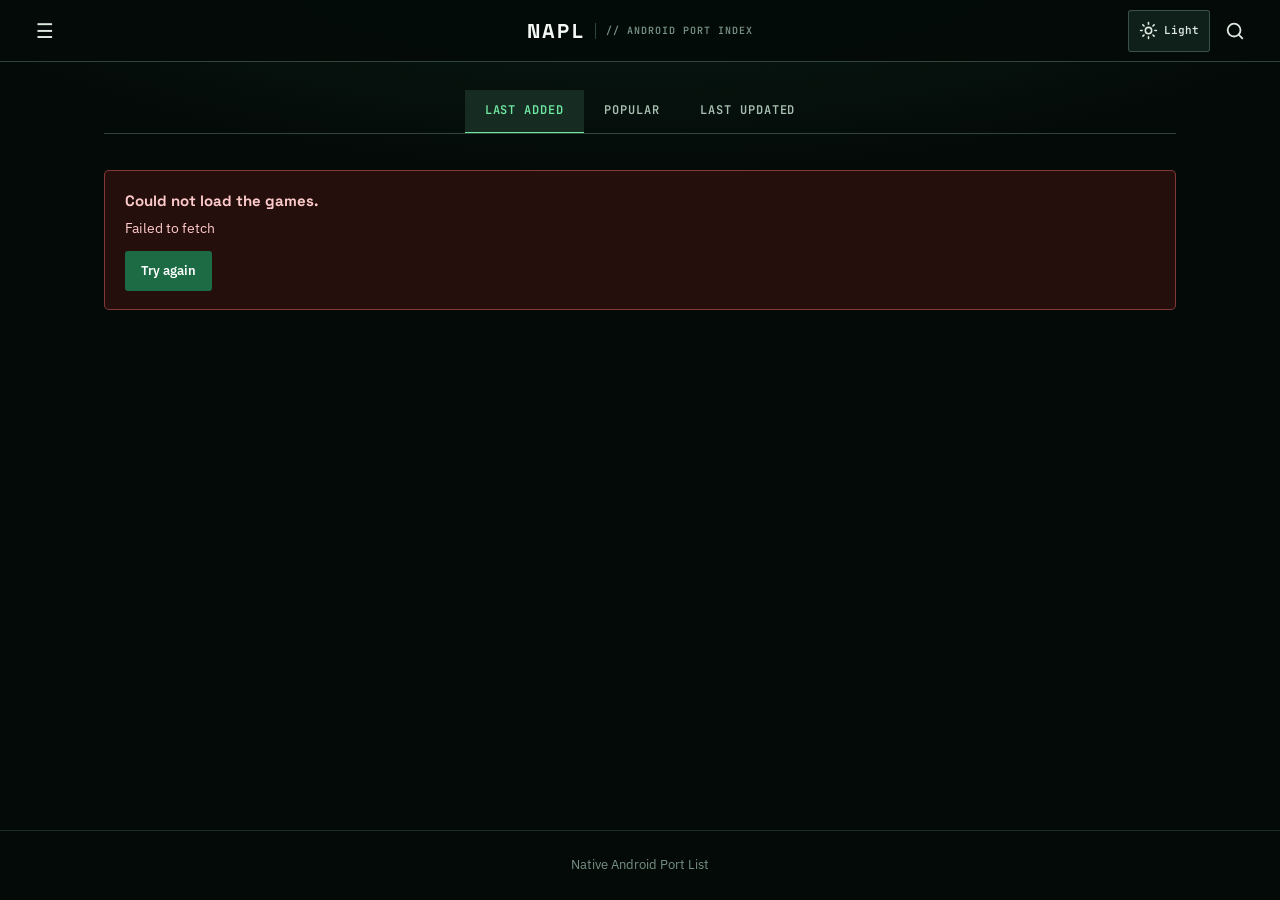
==== public/index.html @ 1b72cfce "feat: initialize React project with Vite and Tailwind Set up the project structure with React, TypeS" ====
<!DOCTYPE html>
<html lang="en">
<head>
    <!-- Google AdSense -->
    <script async
        src="https://pagead2.googlesyndication.com/pagead/js/adsbygoogle.js?client=ca-pub-6826586907052847"
        crossorigin="anonymous">
    </script>

    <meta charset="UTF-8">
    <meta name="viewport" content="width=device-width, initial-scale=1.0">
    <meta name="theme-color" content="#060e0b">

    <meta
        name="description"
        content="NAPL — Native Android Port List. Discover, explore and track native Android game ports."
    >

    <!-- SEO -->
    <title>NAPL — Native Android Port List</title>
    <link rel="canonical" href="https://fe2rr.github.io/">

    <!-- Open Graph -->
    <meta property="og:type" content="website">
    <meta property="og:site_name" content="NAPL">
    <meta property="og:title" content="NAPL — Native Android Port List">
    <meta
        property="og:description"
        content="Discover, explore and track native Android game ports."
    >
    <meta property="og:url" content="https://fe2rr.github.io/">

    <!-- Structured Data -->
    <script type="application/ld+json">
    {
        "@context": "https://schema.org",
        "@type": "WebSite",
        "name": "NAPL",
        "alternateName": "NAPL — Native Android Port List",
        "url": "https://fe2rr.github.io/"
    }
    </script>

    <link rel="preconnect" href="https://fonts.googleapis.com">
    <link rel="preconnect" href="https://fonts.gstatic.com" crossorigin>
    <link
        href="https://fonts.googleapis.com/css2?family=IBM+Plex+Sans:wght@400;500;600;700&family=JetBrains+Mono:wght@500;600;700&family=Space+Grotesk:wght@600;700&display=swap"
        rel="stylesheet"
    >

    <script>
        try {
            var t = localStorage.getItem("napl_theme_v1");
            if (t === "light" || t === "dark") {
                document.documentElement.setAttribute("data-theme", t);
            }
        } catch (e) {}
    </script>
    <link rel="stylesheet" href="assets/css/main.css?v=5">
    <link rel="stylesheet" href="assets/css/components.css?v=5">
    <link rel="stylesheet" href="assets/css/loading.css?v=5">
    <link rel="stylesheet" href="assets/css/home.css?v=5">
</head>

<body class="home-page">

<header>
    <button
        id="menu-button"
        type="button"
        aria-label="Open menu"
        aria-controls="side-menu"
        aria-expanded="false"
    >
        ☰
    </button>

    <h1 id="home-button" role="button" tabindex="0">NAPL</h1>

    <div class="header-actions">
        <button
            id="theme-toggle"
            type="button"
            aria-label="Switch to light mode"
            aria-pressed="false"
        ></button>

        <button
            id="search-button"
            type="button"
            aria-label="Open search"
            aria-controls="search-container"
            aria-expanded="false"
        >
            <svg
                class="search-icon"
                xmlns="http://www.w3.org/2000/svg"
                width="22"
                height="22"
                viewBox="0 0 24 24"
                fill="none"
                stroke="currentColor"
                stroke-width="2"
                stroke-linecap="round"
                stroke-linejoin="round"
                aria-hidden="true"
            >
                <circle cx="11" cy="11" r="7"></circle>
                <path d="m20 20-4-4"></path>
            </svg>
        </button>
    </div>
</header>

<div id="menu-overlay" aria-hidden="true"></div>

<nav id="side-menu" aria-label="Main navigation" aria-hidden="true">
    <button id="menu-close" type="button" aria-label="Close menu">×</button>

    <h2>Games</h2>

    <button id="all-games-button" type="button" class="platform-button">
        All Games
    </button>

    <h2>Categories</h2>

    <div id="platform-list" aria-live="polite"></div>
</nav>

<main>
    <div id="search-container" class="search-container" hidden>
        <input
            type="text"
            id="search"
            placeholder="Search games..."
            autocomplete="off"
            aria-label="Search games"
        >
        <div id="search-results" class="search-results" role="list" hidden></div>
    </div>

    <div id="category-controls" class="category-controls" hidden>
        <input
            type="text"
            id="category-search"
            placeholder="Search in this category..."
            autocomplete="off"
            aria-label="Search in this category"
        >

        <div class="category-sort">
            <button type="button" class="category-sort-option active" data-sort="updated">
                Last Updated
            </button>
            <button type="button" class="category-sort-option" data-sort="name">
                A–Z
            </button>
            <button type="button" class="category-sort-option" data-sort="popular">
                Popular
            </button>
            <button
                type="button"
                id="category-sort-direction"
                class="category-sort-direction"
                aria-label="Change sort direction"
            >
                ↓
            </button>
        </div>
    </div>

    <nav id="home-tabs" class="home-tabs" role="tablist" aria-label="Home sections">
        <button
            id="tab-last-added"
            class="home-tab active"
            type="button"
            role="tab"
            aria-selected="true"
            aria-controls="last-added-section"
            data-section="last-added"
        >
            Last Added
        </button>
        <button
            id="tab-popular"
            class="home-tab"
            type="button"
            role="tab"
            aria-selected="false"
            aria-controls="popular-section"
            data-section="popular"
            tabindex="-1"
        >
            Popular
        </button>
        <button
            id="tab-last-updated"
            class="home-tab"
            type="button"
            role="tab"
            aria-selected="false"
            aria-controls="last-updated-section"
            data-section="last-updated"
            tabindex="-1"
        >
            Last Updated
        </button>
    </nav>

    <section
        id="last-added-section"
        class="home-section"
        role="tabpanel"
        aria-labelledby="tab-last-added"
    >
        <div id="last-added-list" class="home-game-list"></div>
        <button id="last-added-more" class="home-view-more" type="button" hidden>
            View more →
        </button>
    </section>

    <section
        id="popular-section"
        class="home-section"
        role="tabpanel"
        aria-labelledby="tab-popular"
        hidden
    >
        <div class="home-section-header">
            <div class="popular-tabs" aria-label="Popularity period">
                <button class="popular-tab active" data-period="week" type="button" aria-pressed="true">
                    Week
                </button>
                <button class="popular-tab" data-period="month" type="button" aria-pressed="false">
                    Month
                </button>
                <button class="popular-tab" data-period="alltime" type="button" aria-pressed="false">
                    All Time
                </button>
            </div>
        </div>
        <div id="popular-list" class="home-game-list"></div>
        <button id="popular-more" class="home-view-more" type="button">
            View more →
        </button>
    </section>

    <section
        id="last-updated-section"
        class="home-section"
        role="tabpanel"
        aria-labelledby="tab-last-updated"
        hidden
    >
        <div id="last-updated-list" class="home-game-list"></div>
        <button id="last-updated-more" class="home-view-more" type="button" hidden>
            View more →
        </button>
    </section>

    <div id="status" role="status" aria-live="polite"></div>
    <div id="game-list" hidden></div>
</main>

<footer>
    <p>Native Android Port List</p>
</footer>

<script type="module" src="js/pages/home.js"></script>
<script defer src="https://static.cloudflareinsights.com/beacon.min.js" data-cf-beacon='{"token":"7aa60a7d4725497699189f26ae707758"}'></script>

</body>
</html>
---- public/assets/css/main.css ----
/* =========================================================
   NAPL — MAIN DESIGN TOKENS, LAYOUT, HEADER & SIDE MENU
   ========================================================= */

:root {
  color-scheme: dark;

  /* 60% Canvas */
  --bg-canvas: #040a08;
  --bg-radial: rgba(38, 128, 84, 0.22);

  /* 30% Structural Surfaces */
  --surface-1: #0f1f19;
  --surface-2: #162c23;
  --surface-3: #1e3a2e;
  --surface-header: rgba(4, 10, 8, 0.9);

  /* Hairlines */
  --border-subtle: rgba(164, 214, 184, 0.16);
  --border-medium: rgba(164, 214, 184, 0.28);
  --border-strong: rgba(110, 231, 160, 0.55);

  /* Typography */
  --text-strong: #f6faf7;
  --text-main: #dce8e0;
  --text-secondary: #a8c0b2;
  --text-muted: #769183;

  /* 10% Accent */
  --accent: #6ee7a0;
  --accent-hover: #8cf0b4;
  --accent-surface: rgba(110, 231, 160, 0.16);
  --cta-bg: #1d6b45;
  --cta-hover: #258355;

  /* Semantic */
  --gold: #f0b949;
  --error-bg: rgba(127, 29, 29, 0.28);
  --error-border: rgba(248, 113, 113, 0.45);
  --error-text: #fecaca;

  /* Fonts */
  --font-display: "Space Grotesk", ui-sans-serif, system-ui, sans-serif;
  --font-body: "IBM Plex Sans", ui-sans-serif, system-ui, sans-serif;
  --font-mono: "JetBrains Mono", ui-monospace, monospace;

  /* Radii — Sharp Precision */
  --radius-sm: 3px;
  --radius-md: 5px;
  --radius-lg: 7px;

  /* Motion */
  --ease-out: cubic-bezier(0.16, 1, 0.3, 1);
  --duration-fast: 150ms;
  --duration-med: 240ms;

  /* Elevation */
  --shadow-card: 0 4px 16px rgba(0, 0, 0, 0.32);
  --shadow-card-hover: 0 8px 22px rgba(0, 0, 0, 0.42);
  --shadow-popover: 0 16px 36px rgba(0, 0, 0, 0.55);
}

html[data-theme="light"] {
  color-scheme: light;

  /* 60% Pure White Canvas */
  --bg-canvas: #ffffff;
  --bg-radial: rgba(16, 185, 129, 0.08);

  /* 30% Light Surfaces */
  --surface-1: #f7faf8;
  --surface-2: #edf5f0;
  --surface-3: #e0efe6;
  --surface-header: rgba(255, 255, 255, 0.94);

  /* Hairlines */
  --border-subtle: rgba(16, 70, 45, 0.12);
  --border-medium: rgba(16, 70, 45, 0.22);
  --border-strong: rgba(5, 150, 105, 0.55);

  /* Typography */
  --text-strong: #0f1f17;
  --text-main: #1f3329;
  --text-secondary: #486355;
  --text-muted: #6b8577;

  /* 10% Green Accent */
  --accent: #059669;
  --accent-hover: #047857;
  --accent-surface: rgba(16, 185, 129, 0.14);
  --cta-bg: #10b981;
  --cta-hover: #059669;

  /* Semantic */
  --gold: #d97706;
  --error-bg: #fef2f2;
  --error-border: #fca5a5;
  --error-text: #dc2626;

  /* Light Elevation */
  --shadow-card: 0 2px 10px rgba(15, 31, 23, 0.06);
  --shadow-card-hover: 0 8px 20px rgba(15, 31, 23, 0.1);
  --shadow-popover: 0 12px 28px rgba(15, 31, 23, 0.14);
}

*,
*::before,
*::after {
  box-sizing: border-box;
}

html {
  min-height: 100%;
  background-color: var(--bg-canvas);
  scroll-behavior: smooth;
  scrollbar-color: var(--surface-3) var(--bg-canvas);
}

body {
  min-height: 100vh;
  margin: 0;
  display: flex;
  flex-direction: column;
  color: var(--text-main);
  background:
    radial-gradient(ellipse 90% 420px at 50% -120px, var(--bg-radial), transparent 70%),
    var(--bg-canvas);
  font-family: var(--font-body);
  font-size: 15px;
  font-weight: 400;
  line-height: 1.6;
  -webkit-font-smoothing: antialiased;
  -moz-osx-font-smoothing: grayscale;
}

html[data-theme="light"] body {
  background:
    radial-gradient(ellipse 90% 380px at 50% -120px, rgba(16, 185, 129, 0.1), transparent 70%),
    #ffffff;
  color: #1f3329;
}

button,
input,
select,
textarea {
  font: inherit;
  color: inherit;
}

button {
  background: none;
  border: 0;
  padding: 0;
  cursor: pointer;
}

a {
  color: var(--accent);
  text-decoration: none;
}

button,
a,
input,
select,
textarea {
  -webkit-tap-highlight-color: transparent;
}

button:focus-visible,
a:focus-visible,
input:focus-visible,
select:focus-visible,
textarea:focus-visible {
  outline: 2px solid var(--accent);
  outline-offset: 2px;
}

[hidden] {
  display: none !important;
}

img {
  display: block;
  max-width: 100%;
}

/* Header */
header {
  position: sticky;
  top: 0;
  z-index: 100;
  display: grid;
  grid-template-columns: 124px minmax(0, 1fr) 124px;
  align-items: center;
  gap: 12px;
  height: 62px;
  padding: 0 24px;
  background: var(--surface-header);
  backdrop-filter: blur(14px);
  -webkit-backdrop-filter: blur(14px);
  border-bottom: 1px solid var(--border-medium);
}

.header-actions {
  display: inline-flex;
  align-items: center;
  justify-self: end;
  gap: 4px;
}

header h1,
#home-button {
  margin: 0;
  justify-self: center;
  display: inline-flex;
  align-items: center;
  gap: 10px;
  font-family: var(--font-display);
  font-size: 20px;
  font-weight: 700;
  letter-spacing: 0.12em;
  color: var(--text-strong);
  cursor: pointer;
  white-space: nowrap;
  user-select: none;
  transition: color var(--duration-fast) var(--ease-out);
}

#home-button::after {
  content: "// ANDROID PORT INDEX";
  font-family: var(--font-mono);
  font-size: 10px;
  font-weight: 600;
  letter-spacing: 0.1em;
  color: var(--text-muted);
  padding-left: 10px;
  border-left: 1px solid var(--border-medium);
}

@media (max-width: 540px) {
  #home-button::after {
    display: none;
  }
}

#home-button:hover {
  color: var(--accent);
}

#menu-button,
#search-button,
#theme-toggle {
  width: 42px;
  height: 42px;
  display: inline-flex;
  align-items: center;
  justify-content: center;
  border-radius: var(--radius-sm);
  color: var(--text-main);
  font-size: 20px;
  border: 1px solid transparent;
  transition:
    background-color var(--duration-fast) var(--ease-out),
    border-color var(--duration-fast) var(--ease-out),
    color var(--duration-fast) var(--ease-out);
}

#theme-toggle {
  width: auto;
  padding: 0 10px;
  gap: 6px;
  background: var(--surface-1);
  border-color: var(--border-medium);
  font-family: var(--font-mono);
  font-size: 11px;
  font-weight: 600;
}

#menu-button:hover,
#search-button:hover,
#theme-toggle:hover {
  background: var(--surface-2);
  border-color: var(--border-medium);
  color: var(--text-strong);
}

/* Side Menu Drawer */
#menu-overlay {
  position: fixed;
  inset: 0;
  z-index: 190;
  background: rgba(2, 6, 4, 0.72);
  backdrop-filter: blur(4px);
  opacity: 0;
  pointer-events: none;
  transition: opacity var(--duration-med) var(--ease-out);
}

#menu-overlay.visible {
  opacity: 1;
  pointer-events: auto;
}

#side-menu {
  position: fixed;
  top: 0;
  left: 0;
  bottom: 0;
  z-index: 200;
  width: min(300px, 86vw);
  padding: 20px 16px 32px;
  background: var(--surface-1);
  border-right: 1px solid var(--border-subtle);
  overflow-y: auto;
  transform: translateX(-100%);
  transition: transform var(--duration-med) var(--ease-out);
  display: flex;
  flex-direction: column;
  gap: 4px;
}

#side-menu.open {
  transform: translateX(0);
}

#menu-close {
  align-self: flex-end;
  width: 40px;
  height: 40px;
  display: inline-flex;
  align-items: center;
  justify-content: center;
  border-radius: var(--radius-sm);
  font-size: 24px;
  line-height: 1;
  color: var(--text-secondary);
  margin-bottom: 8px;
  transition:
    background-color var(--duration-fast) var(--ease-out),
    color var(--duration-fast) var(--ease-out);
}

#menu-close:hover {
  background: var(--surface-2);
  color: var(--text-strong);
}

#side-menu h2 {
  margin: 16px 10px 6px;
  font-family: var(--font-display);
  font-size: 11px;
  font-weight: 700;
  letter-spacing: 0.08em;
  text-transform: uppercase;
  color: var(--text-muted);
}

#platform-list {
  display: flex;
  flex-direction: column;
  gap: 2px;
}

.menu-separator {
  margin: 14px 10px 4px;
  font-size: 11px;
  font-weight: 600;
  letter-spacing: 0.06em;
  color: var(--text-muted);
}

.platform-button {
  display: flex;
  align-items: center;
  width: 100%;
  min-height: 40px;
  padding: 8px 12px;
  border-radius: var(--radius-sm);
  font-size: 14px;
  font-weight: 500;
  color: var(--text-main);
  text-align: left;
  transition:
    background-color var(--duration-fast) var(--ease-out),
    color var(--duration-fast) var(--ease-out);
}

.platform-button:hover {
  background: var(--surface-2);
  color: var(--accent);
}

/* Main */
main {
  flex: 1 0 auto;
  width: 100%;
  max-width: 1120px;
  margin: 0 auto;
  padding: 28px 24px 64px;
}

/* Footer */
footer {
  margin-top: auto;
  padding: 24px;
  text-align: center;
  border-top: 1px solid var(--border-subtle);
  color: var(--text-muted);
  font-size: 13px;
}

footer p {
  margin: 0;
}

@media (max-width: 720px) {
  header {
    padding: 0 16px;
  }

  main {
    padding: 20px 16px 48px;
  }
}

@media (prefers-reduced-motion: reduce) {
  *,
  *::before,
  *::after {
    transition-duration: 0.01ms !important;
    animation-duration: 0.01ms !important;
    scroll-behavior: auto !important;
  }
}
---- public/assets/css/components.css ----
/* =========================================================
   NAPL — SHARED UI COMPONENTS
   Search, Game Cards, Multi-Game Apps, Category Controls
   ========================================================= */

/* Global Search */
.search-container {
  position: relative;
  max-width: 640px;
  margin: 0 auto 24px;
}

#search,
#category-search {
  width: 100%;
  min-height: 46px;
  padding: 10px 16px;
  background: var(--bg-canvas);
  border: 1px solid var(--border-medium);
  border-radius: var(--radius-md);
  color: var(--text-strong);
  font-size: 15px;
  transition:
    border-color var(--duration-fast) var(--ease-out),
    background-color var(--duration-fast) var(--ease-out);
}

#search::placeholder,
#category-search::placeholder {
  color: var(--text-muted);
}

#search:focus,
#category-search:focus {
  outline: none;
  border-color: var(--accent);
  background: var(--surface-1);
}

.search-results {
  position: absolute;
  top: calc(100% + 8px);
  left: 0;
  right: 0;
  z-index: 80;
  background: var(--surface-2);
  border: 1px solid var(--border-medium);
  border-radius: var(--radius-md);
  overflow: hidden;
  box-shadow: var(--shadow-popover);
}

.search-result {
  display: flex;
  align-items: center;
  min-height: 44px;
  padding: 10px 16px;
  color: var(--text-strong);
  font-size: 14px;
  font-weight: 500;
  border-bottom: 1px solid var(--border-subtle);
  transition:
    background-color var(--duration-fast) var(--ease-out),
    color var(--duration-fast) var(--ease-out);
}

.search-result:last-child {
  border-bottom: 0;
}

.search-result:hover {
  background: var(--surface-3);
  color: var(--accent);
}

/* Game Card */
.home-game {
  display: flex;
  align-items: center;
  gap: 14px;
  padding: 10px 14px 10px 10px;
  background: var(--surface-1);
  border: 1px solid var(--border-subtle);
  border-left: 3px solid var(--cta-bg);
  border-radius: var(--radius-md);
  color: var(--text-main);
  box-shadow: var(--shadow-card);
  transition:
    transform var(--duration-fast) var(--ease-out),
    background-color var(--duration-fast) var(--ease-out),
    border-color var(--duration-fast) var(--ease-out),
    box-shadow var(--duration-fast) var(--ease-out);
}

.home-game:hover {
  transform: translateX(2px);
  background: var(--surface-2);
  border-color: var(--border-medium);
  border-left-color: var(--accent);
  box-shadow: var(--shadow-card-hover);
}

.home-game-cover-container {
  flex: 0 0 64px;
  width: 64px;
  height: 88px;
  border-radius: var(--radius-sm);
  overflow: hidden;
  background: var(--surface-2);
  border: 1px solid var(--border-subtle);
  display: flex;
  align-items: center;
  justify-content: center;
}

.home-game-cover-container.cover-unavailable::after {
  content: "NAPL";
  font-family: var(--font-mono);
  font-size: 10px;
  font-weight: 700;
  letter-spacing: 0.1em;
  color: var(--text-muted);
}

.home-game-cover {
  width: 100%;
  height: 100%;
  object-fit: cover;
}

.home-game-content {
  flex: 1 1 auto;
  min-width: 0;
  display: flex;
  flex-direction: column;
  gap: 4px;
}

.home-game-rank {
  font-family: var(--font-mono);
  font-variant-numeric: tabular-nums;
  font-size: 11px;
  font-weight: 700;
  letter-spacing: 0.04em;
  color: var(--gold);
}

.home-game-name {
  font-family: var(--font-display);
  font-size: 16px;
  font-weight: 700;
  color: var(--text-strong);
  line-height: 1.25;
  overflow: hidden;
  text-overflow: ellipsis;
  display: -webkit-box;
  -webkit-line-clamp: 2;
  -webkit-box-orient: vertical;
}

.home-game-metadata {
  font-family: var(--font-mono);
  font-size: 11px;
  color: var(--text-secondary);
  font-variant-numeric: tabular-nums;
  white-space: nowrap;
  overflow: hidden;
  text-overflow: ellipsis;
}

.home-game-port {
  font-size: 12px;
  font-weight: 600;
  color: var(--accent);
  white-space: nowrap;
  overflow: hidden;
  text-overflow: ellipsis;
}

/* Multi-Game Apps */
.game {
  padding: 16px;
  background: var(--surface-1);
  border: 1px solid var(--border-subtle);
  border-radius: var(--radius-md);
  display: flex;
  flex-direction: column;
  gap: 8px;
}

.game-name {
  margin: 0;
  font-family: var(--font-display);
  font-size: 17px;
  font-weight: 700;
  color: var(--text-strong);
}

.game-info {
  font-size: 13px;
  color: var(--text-secondary);
  font-variant-numeric: tabular-nums;
}

.games-using-app {
  margin-top: 8px;
  border-top: 1px solid var(--border-subtle);
  padding-top: 10px;
}

.games-using-app-toggle {
  display: flex;
  align-items: center;
  justify-content: space-between;
  width: 100%;
  min-height: 36px;
  font-size: 13px;
  font-weight: 600;
  color: var(--accent);
  text-align: left;
}

.games-using-app-list {
  margin-top: 8px;
  display: flex;
  flex-direction: column;
  gap: 4px;
  max-height: 220px;
  overflow-y: auto;
}

.games-using-app-item {
  padding: 6px 10px;
  border-radius: 6px;
  font-size: 13px;
  color: var(--text-main);
  background: var(--surface-2);
  transition:
    background-color var(--duration-fast) var(--ease-out),
    color var(--duration-fast) var(--ease-out);
}

.games-using-app-item:hover {
  background: var(--surface-3);
  color: var(--accent);
}
---- public/assets/css/loading.css ----
/* =========================================================
   NAPL — LOADING, STATUS & ERROR STATES
   ========================================================= */

#status,
.home-loading,
.no-results {
  margin: 12px 0;
  font-size: 14px;
  color: var(--text-secondary);
  font-variant-numeric: tabular-nums;
}

.error {
  grid-column: 1 / -1;
  padding: 18px 20px;
  background: var(--error-bg);
  border: 1px solid var(--error-border);
  border-radius: var(--radius-md);
  color: var(--error-text);
}

.error strong {
  display: block;
  margin-bottom: 4px;
  font-family: var(--font-display);
}

.error p {
  margin: 0 0 12px;
  font-size: 14px;
}

.retry-button {
  min-height: 40px;
  padding: 8px 16px;
  background: var(--cta-bg);
  color: #fff;
  border-radius: var(--radius-sm);
  font-weight: 600;
  font-size: 13px;
  transition: background-color var(--duration-fast) var(--ease-out);
}

.retry-button:hover {
  background: var(--cta-hover);
}
---- public/assets/css/home.css ----
/* =========================================================
   NAPL — HOME & CATEGORIES PAGE STYLES
   ========================================================= */

.home-tabs {
  display: flex;
  align-items: center;
  justify-content: center;
  gap: 0;
  margin-bottom: 24px;
  border-bottom: 1px solid var(--border-medium);
  max-width: 100%;
  overflow-x: auto;
}

.home-tab {
  position: relative;
  min-height: 44px;
  padding: 10px 20px;
  font-family: var(--font-mono);
  font-size: 12px;
  font-weight: 600;
  letter-spacing: 0.08em;
  text-transform: uppercase;
  color: var(--text-secondary);
  white-space: nowrap;
  flex-shrink: 0;
  border-bottom: 2px solid transparent;
  margin-bottom: -1px;
  transition:
    color var(--duration-fast) var(--ease-out),
    border-color var(--duration-fast) var(--ease-out),
    background-color var(--duration-fast) var(--ease-out);
}

.home-tab:hover {
  color: var(--text-strong);
  background: var(--surface-1);
}

.home-tab.active {
  color: var(--accent);
  border-bottom-color: var(--accent);
  background: var(--surface-2);
}

.home-section-header {
  display: flex;
  align-items: center;
  justify-content: space-between;
  margin-bottom: 18px;
}

.popular-tabs {
  display: inline-flex;
  align-items: center;
  background: var(--surface-1);
  border: 1px solid var(--border-medium);
  border-radius: var(--radius-sm);
  overflow: hidden;
}

.popular-tab {
  min-height: 36px;
  padding: 6px 14px;
  border-right: 1px solid var(--border-subtle);
  font-family: var(--font-mono);
  font-size: 11px;
  font-weight: 600;
  letter-spacing: 0.05em;
  text-transform: uppercase;
  color: var(--text-secondary);
  white-space: nowrap;
  flex-shrink: 0;
  transition:
    background-color var(--duration-fast) var(--ease-out),
    color var(--duration-fast) var(--ease-out);
}

.popular-tab:last-child {
  border-right: 0;
}

.popular-tab:hover {
  color: var(--text-strong);
  background: var(--surface-2);
}

.popular-tab.active {
  background: var(--cta-bg);
  color: var(--text-strong);
}

/* Category Controls */
.category-controls {
  display: flex;
  flex-wrap: wrap;
  align-items: center;
  gap: 12px;
  margin-bottom: 20px;
}

.category-controls #category-search {
  flex: 1 1 280px;
}

.category-sort {
  display: inline-flex;
  align-items: center;
  background: var(--surface-1);
  border: 1px solid var(--border-medium);
  border-radius: var(--radius-sm);
  overflow: hidden;
}

.category-sort-option,
.category-sort-direction {
  min-height: 40px;
  padding: 6px 14px;
  border-right: 1px solid var(--border-subtle);
  font-family: var(--font-mono);
  font-size: 11px;
  font-weight: 600;
  letter-spacing: 0.05em;
  text-transform: uppercase;
  color: var(--text-secondary);
  white-space: nowrap;
  flex-shrink: 0;
  transition:
    background-color var(--duration-fast) var(--ease-out),
    color var(--duration-fast) var(--ease-out);
}

.category-sort-direction {
  border-right: 0;
}

.category-sort-option:hover,
.category-sort-direction:hover {
  color: var(--text-strong);
  background: var(--surface-2);
}

.category-sort-option.active {
  background: var(--cta-bg);
  color: var(--text-strong);
}

/* Grids */
.home-game-list,
#game-list {
  display: grid;
  grid-template-columns: repeat(auto-fill, minmax(330px, 1fr));
  gap: 12px;
}

.home-view-more {
  display: inline-flex;
  align-items: center;
  justify-content: center;
  min-height: 44px;
  margin-top: 20px;
  padding: 10px 20px;
  background: var(--surface-1);
  border: 1px solid var(--border-medium);
  border-radius: var(--radius-sm);
  font-family: var(--font-display);
  font-size: 14px;
  font-weight: 600;
  color: var(--accent);
  transition:
    background-color var(--duration-fast) var(--ease-out),
    border-color var(--duration-fast) var(--ease-out);
}

.home-view-more:hover {
  background: var(--surface-2);
  border-color: var(--border-strong);
}

@media (max-width: 720px) {
  .home-game-list,
  #game-list {
    grid-template-columns: 1fr;
  }
}
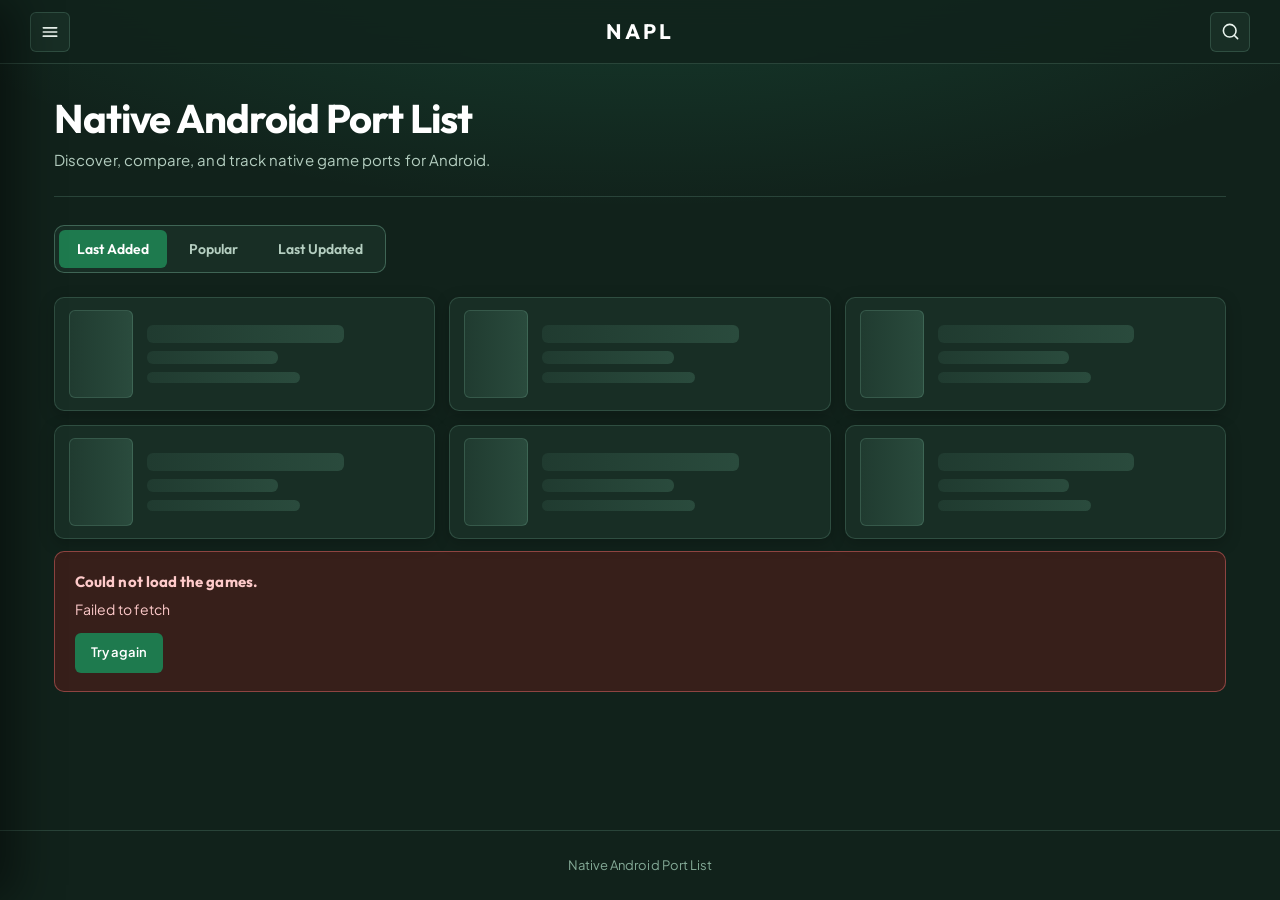
==== commit d548e7be: "refactor: update UI theme and design system Refine the application aesthetic with a new forest slate" ====
--- a/public/index.html
+++ b/public/index.html
@@ -9,7 +9,7 @@
 
     <meta charset="UTF-8">
     <meta name="viewport" content="width=device-width, initial-scale=1.0">
-    <meta name="theme-color" content="#060e0b">
+    <meta name="theme-color" content="#11221b">
 
     <meta
         name="description"
@@ -44,22 +44,15 @@
     <link rel="preconnect" href="https://fonts.googleapis.com">
     <link rel="preconnect" href="https://fonts.gstatic.com" crossorigin>
     <link
-        href="https://fonts.googleapis.com/css2?family=IBM+Plex+Sans:wght@400;500;600;700&family=JetBrains+Mono:wght@500;600;700&family=Space+Grotesk:wght@600;700&display=swap"
+        href="https://fonts.googleapis.com/css2?family=JetBrains+Mono:wght@500;600;700&family=Outfit:wght@600;700&family=Plus+Jakarta+Sans:wght@400;500;600;700&display=swap"
         rel="stylesheet"
     >
 
-    <script>
-        try {
-            var t = localStorage.getItem("napl_theme_v1");
-            if (t === "light" || t === "dark") {
-                document.documentElement.setAttribute("data-theme", t);
-            }
-        } catch (e) {}
-    </script>
-    <link rel="stylesheet" href="assets/css/main.css?v=5">
-    <link rel="stylesheet" href="assets/css/components.css?v=5">
-    <link rel="stylesheet" href="assets/css/loading.css?v=5">
-    <link rel="stylesheet" href="assets/css/home.css?v=5">
+    <link rel="stylesheet" href="assets/css/main.css?v=6">
+    <link rel="stylesheet" href="assets/css/components.css?v=6">
+    <link rel="stylesheet" href="assets/css/loading.css?v=6">
+    <link rel="stylesheet" href="assets/css/home.css?v=6">
+    <link rel="stylesheet" href="assets/css/skeleton.css?v=6">
 </head>
 
 <body class="home-page">
@@ -72,19 +65,16 @@
         aria-controls="side-menu"
         aria-expanded="false"
     >
-        ☰
+        <svg xmlns="http://www.w3.org/2000/svg" width="20" height="20" viewBox="0 0 24 24" fill="none" stroke="currentColor" stroke-width="2" stroke-linecap="round" stroke-linejoin="round" aria-hidden="true">
+            <line x1="4" y1="7" x2="20" y2="7"/>
+            <line x1="4" y1="12" x2="20" y2="12"/>
+            <line x1="4" y1="17" x2="20" y2="17"/>
+        </svg>
     </button>
 
     <h1 id="home-button" role="button" tabindex="0">NAPL</h1>
 
     <div class="header-actions">
-        <button
-            id="theme-toggle"
-            type="button"
-            aria-label="Switch to light mode"
-            aria-pressed="false"
-        ></button>
-
         <button
             id="search-button"
             type="button"
@@ -92,175 +82,193 @@
             aria-controls="search-container"
             aria-expanded="false"
         >
-            <svg
-                class="search-icon"
-                xmlns="http://www.w3.org/2000/svg"
-                width="22"
-                height="22"
-                viewBox="0 0 24 24"
-                fill="none"
-                stroke="currentColor"
-                stroke-width="2"
-                stroke-linecap="round"
-                stroke-linejoin="round"
-                aria-hidden="true"
-            >
-                <circle cx="11" cy="11" r="7"></circle>
-                <path d="m20 20-4-4"></path>
+            <svg xmlns="http://www.w3.org/2000/svg" width="19" height="19" viewBox="0 0 24 24" fill="none" stroke="currentColor" stroke-width="2" stroke-linecap="round" stroke-linejoin="round" aria-hidden="true">
+                <circle cx="11" cy="11" r="8"/>
+                <path d="m21 21-4.3-4.3"/>
             </svg>
         </button>
     </div>
 </header>
 
-<div id="menu-overlay" aria-hidden="true"></div>
-
-<nav id="side-menu" aria-label="Main navigation" aria-hidden="true">
-    <button id="menu-close" type="button" aria-label="Close menu">×</button>
-
-    <h2>Games</h2>
-
-    <button id="all-games-button" type="button" class="platform-button">
-        All Games
+<div id="menu-overlay"></div>
+
+<nav id="side-menu" aria-label="Menu">
+    <div class="side-menu-header">
+        <div class="side-menu-brand">
+            <span class="side-menu-title">NAPL</span>
+            <span class="side-menu-subtitle">Android Port Index</span>
+        </div>
+        <button id="menu-close" type="button" aria-label="Close menu">
+            <svg xmlns="http://www.w3.org/2000/svg" width="18" height="18" viewBox="0 0 24 24" fill="none" stroke="currentColor" stroke-width="2" stroke-linecap="round" stroke-linejoin="round" aria-hidden="true">
+                <path d="M18 6 6 18"/>
+                <path d="m6 6 12 12"/>
+            </svg>
+        </button>
+    </div>
+
+    <div class="side-menu-body">
+        <button id="all-games-button" type="button" class="platform-button platform-button-primary">
+            All Games
+        </button>
+
+    <h2>Categories</h2>
+    <button
+        type="button"
+        class="platform-button"
+        data-category="multi-game-apps"
+    >
+        Multi-Game Apps
     </button>
-
-    <h2>Categories</h2>
-
-    <div id="platform-list" aria-live="polite"></div>
+    <button
+        type="button"
+        class="platform-button"
+        data-category="dual-screen"
+    >
+        Dual Screen
+    </button>
+
+    <h2>Platforms</h2>
+    <div id="platform-list"></div>
+    </div>
 </nav>
 
 <main>
     <div id="search-container" class="search-container" hidden>
         <input
-            type="text"
+            type="search"
             id="search"
-            placeholder="Search games..."
+            placeholder="Search games, ports or developers..."
+            aria-label="Search games"
             autocomplete="off"
-            aria-label="Search games"
-        >
-        <div id="search-results" class="search-results" role="list" hidden></div>
-    </div>
-
-    <div id="category-controls" class="category-controls" hidden>
-        <input
-            type="text"
-            id="category-search"
-            placeholder="Search in this category..."
-            autocomplete="off"
-            aria-label="Search in this category"
-        >
-
-        <div class="category-sort">
-            <button type="button" class="category-sort-option active" data-sort="updated">
-                Last Updated
-            </button>
-            <button type="button" class="category-sort-option" data-sort="name">
-                A–Z
-            </button>
-            <button type="button" class="category-sort-option" data-sort="popular">
-                Popular
-            </button>
-            <button
-                type="button"
-                id="category-sort-direction"
-                class="category-sort-direction"
-                aria-label="Change sort direction"
-            >
-                ↓
-            </button>
-        </div>
-    </div>
-
-    <nav id="home-tabs" class="home-tabs" role="tablist" aria-label="Home sections">
-        <button
-            id="tab-last-added"
+        >
+        <div id="search-results" class="search-results" hidden></div>
+    </div>
+
+    <div class="home-hero">
+        <h2 class="home-hero-title">Native Android Port List</h2>
+        <p class="home-hero-subtitle">Discover, compare, and track native game ports for Android.</p>
+    </div>
+
+    <nav id="home-tabs" class="home-tabs" aria-label="Home sections">
+        <button
+            type="button"
             class="home-tab active"
-            type="button"
-            role="tab"
+            data-section="last-added"
             aria-selected="true"
-            aria-controls="last-added-section"
-            data-section="last-added"
         >
             Last Added
         </button>
         <button
-            id="tab-popular"
+            type="button"
             class="home-tab"
-            type="button"
-            role="tab"
+            data-section="popular"
             aria-selected="false"
-            aria-controls="popular-section"
-            data-section="popular"
-            tabindex="-1"
         >
             Popular
         </button>
         <button
-            id="tab-last-updated"
+            type="button"
             class="home-tab"
-            type="button"
-            role="tab"
+            data-section="last-updated"
             aria-selected="false"
-            aria-controls="last-updated-section"
-            data-section="last-updated"
-            tabindex="-1"
         >
             Last Updated
         </button>
     </nav>
 
-    <section
-        id="last-added-section"
-        class="home-section"
-        role="tabpanel"
-        aria-labelledby="tab-last-added"
-    >
-        <div id="last-added-list" class="home-game-list"></div>
-        <button id="last-added-more" class="home-view-more" type="button" hidden>
-            View more →
+    <section id="last-added-section" class="home-section">
+        <div id="last-added-list" class="home-list"></div>
+        <button id="last-added-more" type="button" class="view-more-button" hidden>
+            View more
         </button>
     </section>
 
-    <section
-        id="popular-section"
-        class="home-section"
-        role="tabpanel"
-        aria-labelledby="tab-popular"
-        hidden
-    >
+    <section id="popular-section" class="home-section" hidden>
         <div class="home-section-header">
-            <div class="popular-tabs" aria-label="Popularity period">
-                <button class="popular-tab active" data-period="week" type="button" aria-pressed="true">
+            <div class="popular-tabs" role="group" aria-label="Popular period">
+                <button
+                    type="button"
+                    class="popular-tab active"
+                    data-period="week"
+                    aria-pressed="true"
+                >
                     Week
                 </button>
-                <button class="popular-tab" data-period="month" type="button" aria-pressed="false">
+                <button
+                    type="button"
+                    class="popular-tab"
+                    data-period="month"
+                    aria-pressed="false"
+                >
                     Month
                 </button>
-                <button class="popular-tab" data-period="alltime" type="button" aria-pressed="false">
+                <button
+                    type="button"
+                    class="popular-tab"
+                    data-period="alltime"
+                    aria-pressed="false"
+                >
                     All Time
                 </button>
             </div>
         </div>
-        <div id="popular-list" class="home-game-list"></div>
-        <button id="popular-more" class="home-view-more" type="button">
-            View more →
+        <div id="popular-list" class="home-list"></div>
+        <button id="popular-more" type="button" class="view-more-button" hidden>
+            View more
         </button>
     </section>
 
-    <section
-        id="last-updated-section"
-        class="home-section"
-        role="tabpanel"
-        aria-labelledby="tab-last-updated"
-        hidden
-    >
-        <div id="last-updated-list" class="home-game-list"></div>
-        <button id="last-updated-more" class="home-view-more" type="button" hidden>
-            View more →
+    <section id="last-updated-section" class="home-section" hidden>
+        <div id="last-updated-list" class="home-list"></div>
+        <button id="last-updated-more" type="button" class="view-more-button" hidden>
+            View more
         </button>
     </section>
 
+    <div id="category-controls" class="category-controls" hidden>
+        <input
+            type="search"
+            id="category-search"
+            placeholder="Filter this list..."
+            aria-label="Filter games in category"
+            autocomplete="off"
+        >
+
+        <div class="category-sort" role="group" aria-label="Sort games">
+            <button
+                type="button"
+                class="category-sort-option active"
+                data-sort="updated"
+            >
+                Updated
+            </button>
+            <button
+                type="button"
+                class="category-sort-option"
+                data-sort="name"
+            >
+                A–Z
+            </button>
+            <button
+                type="button"
+                class="category-sort-option"
+                data-sort="popular"
+            >
+                Popular
+            </button>
+            <button
+                type="button"
+                id="category-sort-direction"
+                class="category-sort-direction"
+                aria-label="Toggle sort direction"
+            >
+                ↓
+            </button>
+        </div>
+    </div>
+
     <div id="status" role="status" aria-live="polite"></div>
-    <div id="game-list" hidden></div>
+    <div id="game-list" class="game-list" hidden></div>
 </main>
 
 <footer>
@@ -268,7 +276,5 @@
 </footer>
 
 <script type="module" src="js/pages/home.js"></script>
-<script defer src="https://static.cloudflareinsights.com/beacon.min.js" data-cf-beacon='{"token":"7aa60a7d4725497699189f26ae707758"}'></script>
-
 </body>
 </html>
--- a/public/assets/css/main.css
+++ b/public/assets/css/main.css
@@ -5,102 +5,59 @@
 :root {
   color-scheme: dark;
 
-  /* 60% Canvas */
-  --bg-canvas: #040a08;
-  --bg-radial: rgba(38, 128, 84, 0.22);
+  /* 60% Canvas — Lighter Forest Slate */
+  --bg-canvas: #11221b;
+  --bg-radial: rgba(52, 211, 153, 0.18);
 
   /* 30% Structural Surfaces */
-  --surface-1: #0f1f19;
-  --surface-2: #162c23;
-  --surface-3: #1e3a2e;
-  --surface-header: rgba(4, 10, 8, 0.9);
+  --surface-1: #182e25;
+  --surface-2: #203b30;
+  --surface-3: #2a4b3d;
+  --surface-header: rgba(17, 34, 27, 0.86);
 
   /* Hairlines */
-  --border-subtle: rgba(164, 214, 184, 0.16);
-  --border-medium: rgba(164, 214, 184, 0.28);
-  --border-strong: rgba(110, 231, 160, 0.55);
+  --border-subtle: rgba(167, 243, 208, 0.16);
+  --border-medium: rgba(167, 243, 208, 0.28);
+  --border-strong: rgba(110, 231, 160, 0.62);
 
   /* Typography */
-  --text-strong: #f6faf7;
-  --text-main: #dce8e0;
-  --text-secondary: #a8c0b2;
-  --text-muted: #769183;
+  --text-strong: #ffffff;
+  --text-main: #eaf4ee;
+  --text-secondary: #b4cec0;
+  --text-muted: #84aa97;
 
   /* 10% Accent */
   --accent: #6ee7a0;
-  --accent-hover: #8cf0b4;
+  --accent-hover: #98f5be;
   --accent-surface: rgba(110, 231, 160, 0.16);
-  --cta-bg: #1d6b45;
-  --cta-hover: #258355;
+  --cta-bg: #1e7a4e;
+  --cta-hover: #269460;
 
   /* Semantic */
-  --gold: #f0b949;
-  --error-bg: rgba(127, 29, 29, 0.28);
+  --gold: #f5c451;
+  --error-bg: rgba(153, 27, 27, 0.28);
   --error-border: rgba(248, 113, 113, 0.45);
   --error-text: #fecaca;
 
   /* Fonts */
-  --font-display: "Space Grotesk", ui-sans-serif, system-ui, sans-serif;
-  --font-body: "IBM Plex Sans", ui-sans-serif, system-ui, sans-serif;
+  --font-display: "Outfit", ui-sans-serif, system-ui, sans-serif;
+  --font-body: "Plus Jakarta Sans", ui-sans-serif, system-ui, sans-serif;
   --font-mono: "JetBrains Mono", ui-monospace, monospace;
 
-  /* Radii — Sharp Precision */
-  --radius-sm: 3px;
-  --radius-md: 5px;
-  --radius-lg: 7px;
+  /* Radii — Modern Storefront */
+  --radius-sm: 6px;
+  --radius-md: 10px;
+  --radius-lg: 14px;
 
   /* Motion */
   --ease-out: cubic-bezier(0.16, 1, 0.3, 1);
-  --duration-fast: 150ms;
-  --duration-med: 240ms;
+  --duration-fast: 160ms;
+  --duration-med: 260ms;
 
   /* Elevation */
-  --shadow-card: 0 4px 16px rgba(0, 0, 0, 0.32);
-  --shadow-card-hover: 0 8px 22px rgba(0, 0, 0, 0.42);
-  --shadow-popover: 0 16px 36px rgba(0, 0, 0, 0.55);
-}
-
-html[data-theme="light"] {
-  color-scheme: light;
-
-  /* 60% Pure White Canvas */
-  --bg-canvas: #ffffff;
-  --bg-radial: rgba(16, 185, 129, 0.08);
-
-  /* 30% Light Surfaces */
-  --surface-1: #f7faf8;
-  --surface-2: #edf5f0;
-  --surface-3: #e0efe6;
-  --surface-header: rgba(255, 255, 255, 0.94);
-
-  /* Hairlines */
-  --border-subtle: rgba(16, 70, 45, 0.12);
-  --border-medium: rgba(16, 70, 45, 0.22);
-  --border-strong: rgba(5, 150, 105, 0.55);
-
-  /* Typography */
-  --text-strong: #0f1f17;
-  --text-main: #1f3329;
-  --text-secondary: #486355;
-  --text-muted: #6b8577;
-
-  /* 10% Green Accent */
-  --accent: #059669;
-  --accent-hover: #047857;
-  --accent-surface: rgba(16, 185, 129, 0.14);
-  --cta-bg: #10b981;
-  --cta-hover: #059669;
-
-  /* Semantic */
-  --gold: #d97706;
-  --error-bg: #fef2f2;
-  --error-border: #fca5a5;
-  --error-text: #dc2626;
-
-  /* Light Elevation */
-  --shadow-card: 0 2px 10px rgba(15, 31, 23, 0.06);
-  --shadow-card-hover: 0 8px 20px rgba(15, 31, 23, 0.1);
-  --shadow-popover: 0 12px 28px rgba(15, 31, 23, 0.14);
+  --shadow-card: 0 4px 16px rgba(0, 0, 0, 0.22);
+  --shadow-card-hover: 0 14px 32px rgba(0, 0, 0, 0.38);
+  --shadow-popover: 0 18px 40px rgba(0, 0, 0, 0.48);
 }
 
 *,
@@ -123,21 +80,15 @@
   flex-direction: column;
   color: var(--text-main);
   background:
-    radial-gradient(ellipse 90% 420px at 50% -120px, var(--bg-radial), transparent 70%),
+    radial-gradient(ellipse 90% 440px at 50% -100px, var(--bg-radial), transparent 70%),
     var(--bg-canvas);
   font-family: var(--font-body);
   font-size: 15px;
   font-weight: 400;
   line-height: 1.6;
+  letter-spacing: 0.005em;
   -webkit-font-smoothing: antialiased;
   -moz-osx-font-smoothing: grayscale;
-}
-
-html[data-theme="light"] body {
-  background:
-    radial-gradient(ellipse 90% 380px at 50% -120px, rgba(16, 185, 129, 0.1), transparent 70%),
-    #ffffff;
-  color: #1f3329;
 }
 
 button,
@@ -192,22 +143,22 @@
   top: 0;
   z-index: 100;
   display: grid;
-  grid-template-columns: 124px minmax(0, 1fr) 124px;
+  grid-template-columns: 44px minmax(0, 1fr) 44px;
   align-items: center;
   gap: 12px;
-  height: 62px;
-  padding: 0 24px;
+  height: 64px;
+  padding: 0 max(24px, calc((100vw - 1220px) / 2));
   background: var(--surface-header);
-  backdrop-filter: blur(14px);
-  -webkit-backdrop-filter: blur(14px);
-  border-bottom: 1px solid var(--border-medium);
+  backdrop-filter: blur(18px);
+  -webkit-backdrop-filter: blur(18px);
+  border-bottom: 1px solid var(--border-subtle);
 }
 
 .header-actions {
   display: inline-flex;
   align-items: center;
   justify-self: end;
-  gap: 4px;
+  gap: 6px;
 }
 
 header h1,
@@ -216,11 +167,11 @@
   justify-self: center;
   display: inline-flex;
   align-items: center;
-  gap: 10px;
+  gap: 8px;
   font-family: var(--font-display);
-  font-size: 20px;
+  font-size: 21px;
   font-weight: 700;
-  letter-spacing: 0.12em;
+  letter-spacing: 0.14em;
   color: var(--text-strong);
   cursor: pointer;
   white-space: nowrap;
@@ -228,62 +179,32 @@
   transition: color var(--duration-fast) var(--ease-out);
 }
 
-#home-button::after {
-  content: "// ANDROID PORT INDEX";
-  font-family: var(--font-mono);
-  font-size: 10px;
-  font-weight: 600;
-  letter-spacing: 0.1em;
-  color: var(--text-muted);
-  padding-left: 10px;
-  border-left: 1px solid var(--border-medium);
-}
-
-@media (max-width: 540px) {
-  #home-button::after {
-    display: none;
-  }
-}
-
 #home-button:hover {
   color: var(--accent);
 }
 
 #menu-button,
-#search-button,
-#theme-toggle {
-  width: 42px;
-  height: 42px;
+#search-button {
+  width: 40px;
+  height: 40px;
   display: inline-flex;
   align-items: center;
   justify-content: center;
   border-radius: var(--radius-sm);
   color: var(--text-main);
-  font-size: 20px;
-  border: 1px solid transparent;
+  background: var(--surface-1);
+  border: 1px solid var(--border-subtle);
   transition:
     background-color var(--duration-fast) var(--ease-out),
     border-color var(--duration-fast) var(--ease-out),
     color var(--duration-fast) var(--ease-out);
 }
 
-#theme-toggle {
-  width: auto;
-  padding: 0 10px;
-  gap: 6px;
-  background: var(--surface-1);
-  border-color: var(--border-medium);
-  font-family: var(--font-mono);
-  font-size: 11px;
-  font-weight: 600;
-}
-
 #menu-button:hover,
-#search-button:hover,
-#theme-toggle:hover {
+#search-button:hover {
   background: var(--surface-2);
-  border-color: var(--border-medium);
-  color: var(--text-strong);
+  border-color: var(--border-strong);
+  color: var(--accent);
 }
 
 /* Side Menu Drawer */
@@ -291,8 +212,9 @@
   position: fixed;
   inset: 0;
   z-index: 190;
-  background: rgba(2, 6, 4, 0.72);
-  backdrop-filter: blur(4px);
+  background: rgba(6, 15, 11, 0.72);
+  backdrop-filter: blur(6px);
+  -webkit-backdrop-filter: blur(6px);
   opacity: 0;
   pointer-events: none;
   transition: opacity var(--duration-med) var(--ease-out);
@@ -309,50 +231,91 @@
   left: 0;
   bottom: 0;
   z-index: 200;
-  width: min(300px, 86vw);
-  padding: 20px 16px 32px;
+  width: min(320px, 86vw);
   background: var(--surface-1);
-  border-right: 1px solid var(--border-subtle);
-  overflow-y: auto;
+  border-right: 1px solid var(--border-medium);
+  box-shadow: 16px 0 44px rgba(0, 0, 0, 0.45);
   transform: translateX(-100%);
   transition: transform var(--duration-med) var(--ease-out);
   display: flex;
   flex-direction: column;
-  gap: 4px;
 }
 
 #side-menu.open {
   transform: translateX(0);
 }
 
+.side-menu-header {
+  display: flex;
+  align-items: center;
+  justify-content: space-between;
+  gap: 12px;
+  padding: 18px 16px 16px 20px;
+  background: var(--surface-2);
+  border-bottom: 1px solid var(--border-subtle);
+  flex-shrink: 0;
+}
+
+.side-menu-brand {
+  display: flex;
+  flex-direction: column;
+  gap: 2px;
+}
+
+.side-menu-title {
+  font-family: var(--font-display);
+  font-size: 18px;
+  font-weight: 700;
+  letter-spacing: 0.12em;
+  color: var(--text-strong);
+  line-height: 1.1;
+}
+
+.side-menu-subtitle {
+  font-size: 12px;
+  font-weight: 500;
+  color: var(--text-secondary);
+}
+
 #menu-close {
-  align-self: flex-end;
-  width: 40px;
-  height: 40px;
+  width: 36px;
+  height: 36px;
   display: inline-flex;
   align-items: center;
   justify-content: center;
   border-radius: var(--radius-sm);
-  font-size: 24px;
-  line-height: 1;
+  border: 1px solid var(--border-subtle);
+  background: var(--surface-1);
   color: var(--text-secondary);
-  margin-bottom: 8px;
   transition:
     background-color var(--duration-fast) var(--ease-out),
+    border-color var(--duration-fast) var(--ease-out),
     color var(--duration-fast) var(--ease-out);
 }
 
 #menu-close:hover {
-  background: var(--surface-2);
+  background: var(--surface-3);
+  border-color: var(--border-strong);
   color: var(--text-strong);
 }
 
+.side-menu-body {
+  flex: 1 1 auto;
+  overflow-y: auto;
+  padding: 16px 14px 32px;
+  display: flex;
+  flex-direction: column;
+  gap: 4px;
+}
+
 #side-menu h2 {
-  margin: 16px 10px 6px;
+  margin: 20px 10px 6px;
+  padding-top: 14px;
+  border-top: 1px solid var(--border-subtle);
   font-family: var(--font-display);
-  font-size: 11px;
+  font-size: 12px;
   font-weight: 700;
-  letter-spacing: 0.08em;
+  letter-spacing: 0.06em;
   text-transform: uppercase;
   color: var(--text-muted);
 }
@@ -365,13 +328,15 @@
 
 .menu-separator {
   margin: 14px 10px 4px;
+  font-family: var(--font-mono);
   font-size: 11px;
   font-weight: 600;
-  letter-spacing: 0.06em;
+  letter-spacing: 0.05em;
   color: var(--text-muted);
 }
 
 .platform-button {
+  position: relative;
   display: flex;
   align-items: center;
   width: 100%;
@@ -384,21 +349,36 @@
   text-align: left;
   transition:
     background-color var(--duration-fast) var(--ease-out),
-    color var(--duration-fast) var(--ease-out);
+    color var(--duration-fast) var(--ease-out),
+    padding-left var(--duration-fast) var(--ease-out);
 }
 
 .platform-button:hover {
   background: var(--surface-2);
   color: var(--accent);
+  padding-left: 16px;
+}
+
+.platform-button-primary {
+  background: var(--cta-bg);
+  border: 1px solid var(--border-strong);
+  color: #ffffff;
+  font-weight: 600;
+}
+
+.platform-button-primary:hover {
+  background: var(--cta-hover);
+  color: #ffffff;
+  padding-left: 12px;
 }
 
 /* Main */
 main {
   flex: 1 0 auto;
   width: 100%;
-  max-width: 1120px;
+  max-width: 1220px;
   margin: 0 auto;
-  padding: 28px 24px 64px;
+  padding: 32px 24px 72px;
 }
 
 /* Footer */
--- a/public/assets/css/components.css
+++ b/public/assets/css/components.css
@@ -73,15 +73,14 @@
   color: var(--accent);
 }
 
-/* Game Card */
+/* Game Card — Detailed List */
 .home-game {
   display: flex;
   align-items: center;
   gap: 14px;
-  padding: 10px 14px 10px 10px;
+  padding: 12px 14px;
   background: var(--surface-1);
   border: 1px solid var(--border-subtle);
-  border-left: 3px solid var(--cta-bg);
   border-radius: var(--radius-md);
   color: var(--text-main);
   box-shadow: var(--shadow-card);
@@ -93,10 +92,9 @@
 }
 
 .home-game:hover {
-  transform: translateX(2px);
-  background: var(--surface-2);
-  border-color: var(--border-medium);
-  border-left-color: var(--accent);
+  transform: translateY(-1px);
+  background: var(--surface-2);
+  border-color: var(--border-strong);
   box-shadow: var(--shadow-card-hover);
 }
 
--- a/public/assets/css/home.css
+++ b/public/assets/css/home.css
@@ -2,53 +2,79 @@
    NAPL — HOME & CATEGORIES PAGE STYLES
    ========================================================= */
 
+/* Editorial Hero Masthead */
+.home-hero {
+  display: flex;
+  flex-direction: column;
+  gap: 8px;
+  margin-bottom: 28px;
+  padding-bottom: 24px;
+  border-bottom: 1px solid var(--border-subtle);
+}
+
+.home-hero-title {
+  margin: 0;
+  font-family: var(--font-display);
+  font-size: clamp(1.75rem, 3.5vw, 2.5rem);
+  font-weight: 700;
+  line-height: 1.1;
+  letter-spacing: -0.025em;
+  color: var(--text-strong);
+  text-wrap: balance;
+}
+
+.home-hero-subtitle {
+  margin: 0;
+  max-width: 60ch;
+  font-size: 15px;
+  color: var(--text-secondary);
+}
+
+/* Segmented Navigation Tabs */
 .home-tabs {
-  display: flex;
-  align-items: center;
-  justify-content: center;
-  gap: 0;
+  display: inline-flex;
+  align-items: center;
+  gap: 4px;
+  padding: 4px;
   margin-bottom: 24px;
-  border-bottom: 1px solid var(--border-medium);
+  background: var(--surface-1);
+  border: 1px solid var(--border-medium);
+  border-radius: var(--radius-md);
   max-width: 100%;
   overflow-x: auto;
 }
 
 .home-tab {
   position: relative;
-  min-height: 44px;
-  padding: 10px 20px;
-  font-family: var(--font-mono);
-  font-size: 12px;
-  font-weight: 600;
-  letter-spacing: 0.08em;
-  text-transform: uppercase;
+  min-height: 38px;
+  padding: 8px 18px;
+  border-radius: var(--radius-sm);
+  font-family: var(--font-display);
+  font-size: 14px;
+  font-weight: 600;
   color: var(--text-secondary);
   white-space: nowrap;
   flex-shrink: 0;
-  border-bottom: 2px solid transparent;
-  margin-bottom: -1px;
   transition:
     color var(--duration-fast) var(--ease-out),
-    border-color var(--duration-fast) var(--ease-out),
     background-color var(--duration-fast) var(--ease-out);
 }
 
 .home-tab:hover {
   color: var(--text-strong);
-  background: var(--surface-1);
+  background: var(--surface-2);
 }
 
 .home-tab.active {
-  color: var(--accent);
-  border-bottom-color: var(--accent);
-  background: var(--surface-2);
+  color: #ffffff;
+  background: var(--cta-bg);
 }
 
 .home-section-header {
   display: flex;
   align-items: center;
   justify-content: space-between;
-  margin-bottom: 18px;
+  margin-bottom: 20px;
 }
 
 .popular-tabs {
@@ -88,7 +114,7 @@
 
 .popular-tab.active {
   background: var(--cta-bg);
-  color: var(--text-strong);
+  color: #ffffff;
 }
 
 /* Category Controls */
@@ -97,7 +123,7 @@
   flex-wrap: wrap;
   align-items: center;
   gap: 12px;
-  margin-bottom: 20px;
+  margin-bottom: 24px;
 }
 
 .category-controls #category-search {
@@ -115,7 +141,7 @@
 
 .category-sort-option,
 .category-sort-direction {
-  min-height: 40px;
+  min-height: 42px;
   padding: 6px 14px;
   border-right: 1px solid var(--border-subtle);
   font-family: var(--font-mono);
@@ -143,24 +169,26 @@
 
 .category-sort-option.active {
   background: var(--cta-bg);
-  color: var(--text-strong);
-}
-
-/* Grids */
+  color: #ffffff;
+}
+
+/* Detailed List Grid */
+.home-list,
 .home-game-list,
 #game-list {
   display: grid;
   grid-template-columns: repeat(auto-fill, minmax(330px, 1fr));
-  gap: 12px;
-}
-
+  gap: 14px;
+}
+
+.view-more-button,
 .home-view-more {
   display: inline-flex;
   align-items: center;
   justify-content: center;
   min-height: 44px;
-  margin-top: 20px;
-  padding: 10px 20px;
+  margin-top: 26px;
+  padding: 10px 24px;
   background: var(--surface-1);
   border: 1px solid var(--border-medium);
   border-radius: var(--radius-sm);
@@ -170,17 +198,22 @@
   color: var(--accent);
   transition:
     background-color var(--duration-fast) var(--ease-out),
-    border-color var(--duration-fast) var(--ease-out);
-}
-
+    border-color var(--duration-fast) var(--ease-out),
+    color var(--duration-fast) var(--ease-out);
+}
+
+.view-more-button:hover,
 .home-view-more:hover {
   background: var(--surface-2);
   border-color: var(--border-strong);
+  color: var(--accent-hover);
 }
 
 @media (max-width: 720px) {
+  .home-list,
   .home-game-list,
   #game-list {
     grid-template-columns: 1fr;
+    gap: 12px;
   }
 }
--- a/public/assets/css/skeleton.css
+++ b/public/assets/css/skeleton.css
@@ -0,0 +1,189 @@
+/* =========================================================
+   NAPL — SKELETON LOADING PLACEHOLDERS
+   Shimmer keyframe animation & standard skeleton UI blocks
+   ========================================================= */
+
+@keyframes skeleton-shimmer {
+  0% {
+    background-position: 200% 0;
+  }
+  100% {
+    background-position: -200% 0;
+  }
+}
+
+/* Base Shimmering Block */
+.skeleton {
+  position: relative;
+  display: block;
+  overflow: hidden;
+  border-radius: var(--radius-sm);
+  background-color: var(--surface-2);
+  background-image: linear-gradient(
+    90deg,
+    var(--surface-2) 0%,
+    var(--surface-3) 50%,
+    var(--surface-2) 100%
+  );
+  background-size: 200% 100%;
+  background-repeat: no-repeat;
+  animation: skeleton-shimmer 1.5s ease-in-out infinite;
+  pointer-events: none;
+  user-select: none;
+}
+
+/* Text & Inline Blocks */
+.skeleton-text {
+  height: 14px;
+  width: 100%;
+}
+
+.skeleton-title {
+  height: 18px;
+  width: 72%;
+  border-radius: var(--radius-sm);
+}
+
+.skeleton-subtitle {
+  height: 13px;
+  width: 48%;
+}
+
+.skeleton-meta {
+  height: 11px;
+  width: 56%;
+}
+
+.skeleton-badge {
+  height: 18px;
+  width: 54px;
+  border-radius: var(--radius-sm);
+}
+
+/* Width Modifiers */
+.skeleton-w-sm {
+  width: 35%;
+}
+
+.skeleton-w-md {
+  width: 60%;
+}
+
+.skeleton-w-lg {
+  width: 85%;
+}
+
+.skeleton-w-full {
+  width: 100%;
+}
+
+/* Game List Card Placeholder (matches .home-game detailed list layout) */
+.skeleton-card {
+  display: flex;
+  align-items: center;
+  gap: 14px;
+  padding: 12px 14px;
+  background: var(--surface-1);
+  border: 1px solid var(--border-subtle);
+  border-radius: var(--radius-md);
+  box-shadow: var(--shadow-card);
+  pointer-events: none;
+  user-select: none;
+}
+
+.skeleton-cover {
+  flex: 0 0 64px;
+  width: 64px;
+  height: 88px;
+  border-radius: var(--radius-sm);
+  border: 1px solid var(--border-subtle);
+}
+
+.skeleton-content {
+  flex: 1 1 auto;
+  min-width: 0;
+  display: flex;
+  flex-direction: column;
+  gap: 8px;
+}
+
+/* Multi-Game App Card Placeholder */
+.skeleton-app-card {
+  display: flex;
+  flex-direction: column;
+  gap: 10px;
+  padding: 16px;
+  background: var(--surface-1);
+  border: 1px solid var(--border-subtle);
+  border-radius: var(--radius-md);
+  pointer-events: none;
+  user-select: none;
+}
+
+/* Game Detail Summary & Port Card Placeholders */
+.skeleton-summary-card {
+  display: flex;
+  align-items: flex-start;
+  gap: 28px;
+  padding: 24px;
+  margin-bottom: 32px;
+  background: var(--surface-1);
+  border: 1px solid var(--border-medium);
+  border-radius: var(--radius-md);
+  box-shadow: var(--shadow-card);
+  pointer-events: none;
+  user-select: none;
+}
+
+.skeleton-summary-cover {
+  flex: 0 0 156px;
+  width: 156px;
+  aspect-ratio: 3 / 4;
+  border-radius: var(--radius-sm);
+  border: 1px solid var(--border-subtle);
+}
+
+.skeleton-port-card {
+  display: flex;
+  flex-direction: column;
+  gap: 16px;
+  padding: 20px;
+  background: var(--surface-1);
+  border: 1px solid var(--border-medium);
+  border-radius: var(--radius-md);
+  box-shadow: var(--shadow-card);
+  pointer-events: none;
+  user-select: none;
+}
+
+.skeleton-port-grid {
+  display: grid;
+  grid-template-columns: repeat(2, minmax(0, 1fr));
+  gap: 12px 16px;
+}
+
+.skeleton-button {
+  height: 44px;
+  width: 100%;
+  border-radius: var(--radius-sm);
+}
+
+@media (max-width: 720px) {
+  .skeleton-summary-card {
+    flex-direction: column;
+    gap: 18px;
+    padding: 18px;
+  }
+
+  .skeleton-summary-cover {
+    width: 128px;
+    flex-basis: auto;
+  }
+}
+
+@media (prefers-reduced-motion: reduce) {
+  .skeleton {
+    animation: none;
+    background-image: none;
+  }
+}
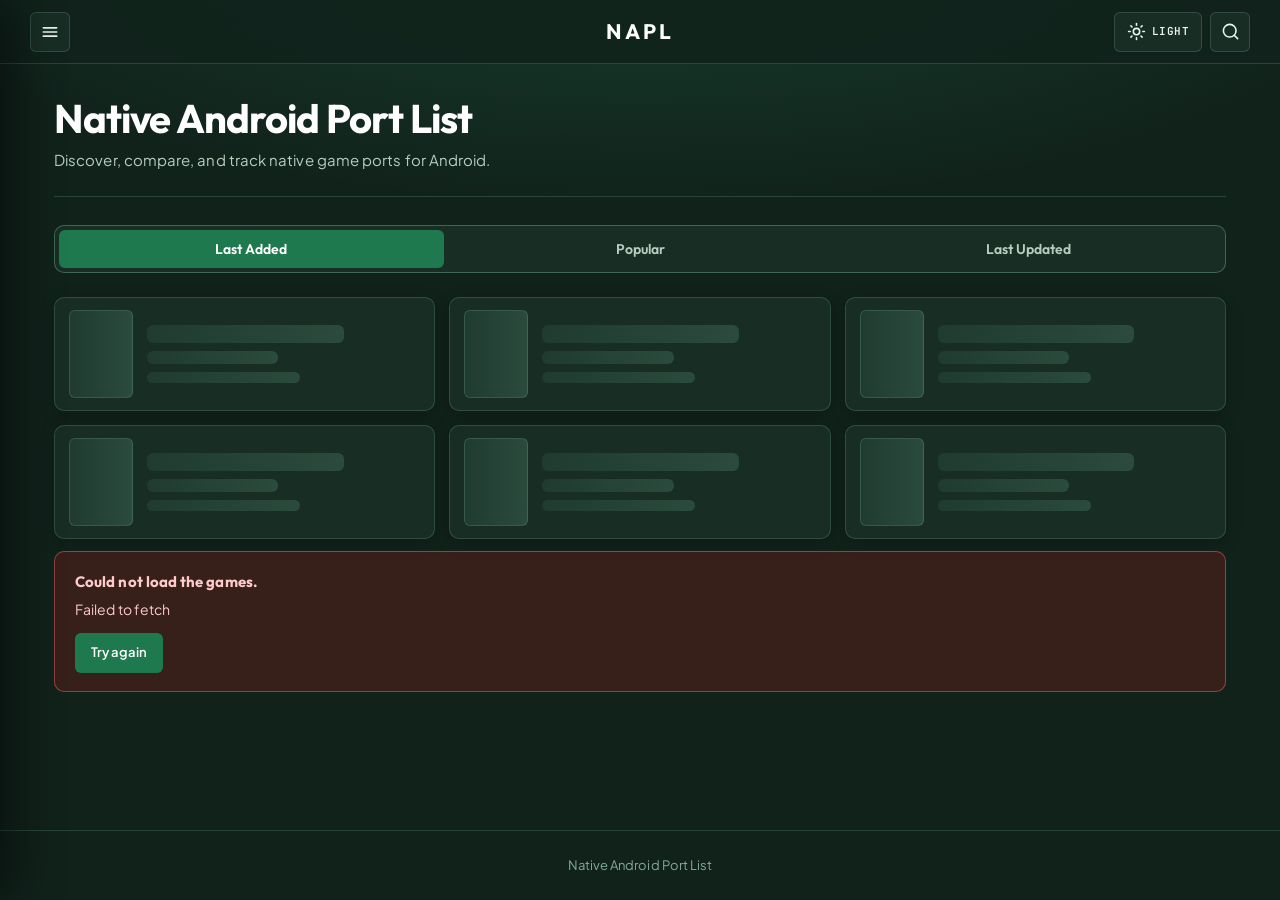
==== commit 454e0c27: "feat(catalog): implement robust historical visit tracking Added schema tables for daily visit snapsh" ====
--- a/public/index.html
+++ b/public/index.html
@@ -48,11 +48,25 @@
         rel="stylesheet"
     >
 
-    <link rel="stylesheet" href="assets/css/main.css?v=6">
-    <link rel="stylesheet" href="assets/css/components.css?v=6">
-    <link rel="stylesheet" href="assets/css/loading.css?v=6">
-    <link rel="stylesheet" href="assets/css/home.css?v=6">
-    <link rel="stylesheet" href="assets/css/skeleton.css?v=6">
+    <script>
+        (function () {
+            try {
+                var saved = localStorage.getItem("napl_theme_v1");
+                document.documentElement.setAttribute(
+                    "data-theme",
+                    saved === "light" ? "light" : "dark"
+                );
+            } catch (e) {
+                document.documentElement.setAttribute("data-theme", "dark");
+            }
+        })();
+    </script>
+
+    <link rel="stylesheet" href="assets/css/main.css?v=7">
+    <link rel="stylesheet" href="assets/css/components.css?v=7">
+    <link rel="stylesheet" href="assets/css/loading.css?v=7">
+    <link rel="stylesheet" href="assets/css/home.css?v=7">
+    <link rel="stylesheet" href="assets/css/skeleton.css?v=7">
 </head>
 
 <body class="home-page">
@@ -75,6 +89,12 @@
     <h1 id="home-button" role="button" tabindex="0">NAPL</h1>
 
     <div class="header-actions">
+        <button
+            id="theme-toggle"
+            type="button"
+            aria-label="Cambiar a modo oscuro"
+            aria-pressed="true"
+        ></button>
         <button
             id="search-button"
             type="button"
@@ -234,28 +254,31 @@
             autocomplete="off"
         >
 
-        <div class="category-sort" role="group" aria-label="Sort games">
-            <button
-                type="button"
-                class="category-sort-option active"
-                data-sort="updated"
-            >
-                Updated
-            </button>
-            <button
-                type="button"
-                class="category-sort-option"
-                data-sort="name"
-            >
-                A–Z
-            </button>
-            <button
-                type="button"
-                class="category-sort-option"
-                data-sort="popular"
-            >
-                Popular
-            </button>
+        <div class="category-sort-row">
+            <div class="category-sort" role="group" aria-label="Sort games">
+                <button
+                    type="button"
+                    class="category-sort-option active"
+                    data-sort="updated"
+                >
+                    Updated
+                </button>
+                <button
+                    type="button"
+                    class="category-sort-option"
+                    data-sort="name"
+                >
+                    A–Z
+                </button>
+                <button
+                    type="button"
+                    class="category-sort-option"
+                    data-sort="popular"
+                >
+                    Popular
+                </button>
+            </div>
+
             <button
                 type="button"
                 id="category-sort-direction"
--- a/public/assets/css/main.css
+++ b/public/assets/css/main.css
@@ -58,6 +58,49 @@
   --shadow-card: 0 4px 16px rgba(0, 0, 0, 0.22);
   --shadow-card-hover: 0 14px 32px rgba(0, 0, 0, 0.38);
   --shadow-popover: 0 18px 40px rgba(0, 0, 0, 0.48);
+}
+
+html[data-theme="light"] {
+  color-scheme: light;
+
+  /* 60% Canvas — Pure White */
+  --bg-canvas: #ffffff;
+  --bg-radial: rgba(15, 92, 82, 0.07);
+
+  /* 30% Structural Surfaces */
+  --surface-1: #ffffff;
+  --surface-2: #f4f8f7;
+  --surface-3: #e7f0ee;
+  --surface-header: rgba(255, 255, 255, 0.9);
+
+  /* Hairlines */
+  --border-subtle: rgba(15, 92, 82, 0.14);
+  --border-medium: rgba(15, 92, 82, 0.24);
+  --border-strong: rgba(15, 92, 82, 0.55);
+
+  /* Typography */
+  --text-strong: #0b1f1c;
+  --text-main: #18302c;
+  --text-secondary: #43615b;
+  --text-muted: #66827c;
+
+  /* 10% Accent — Petrol Green */
+  --accent: #0f5c52;
+  --accent-hover: #0a443d;
+  --accent-surface: rgba(15, 92, 82, 0.1);
+  --cta-bg: #0f5c52;
+  --cta-hover: #0b473f;
+
+  /* Semantic */
+  --gold: #b45309;
+  --error-bg: rgba(220, 38, 38, 0.08);
+  --error-border: rgba(220, 38, 38, 0.35);
+  --error-text: #b91c1c;
+
+  /* Elevation */
+  --shadow-card: 0 2px 10px rgba(11, 31, 28, 0.06);
+  --shadow-card-hover: 0 10px 24px rgba(11, 31, 28, 0.11);
+  --shadow-popover: 0 14px 32px rgba(11, 31, 28, 0.14);
 }
 
 *,
@@ -91,6 +134,16 @@
   -moz-osx-font-smoothing: grayscale;
 }
 
+html[data-theme="light"] {
+  background-color: #ffffff;
+}
+
+html[data-theme="light"] body {
+  background:
+    radial-gradient(ellipse 90% 440px at 50% -100px, rgba(15, 92, 82, 0.07), transparent 70%),
+    #ffffff;
+}
+
 button,
 input,
 select,
@@ -143,7 +196,7 @@
   top: 0;
   z-index: 100;
   display: grid;
-  grid-template-columns: 44px minmax(0, 1fr) 44px;
+  grid-template-columns: minmax(44px, 1fr) auto minmax(44px, 1fr);
   align-items: center;
   gap: 12px;
   height: 64px;
@@ -154,11 +207,15 @@
   border-bottom: 1px solid var(--border-subtle);
 }
 
+#menu-button {
+  justify-self: start;
+}
+
 .header-actions {
   display: inline-flex;
   align-items: center;
   justify-self: end;
-  gap: 6px;
+  gap: 8px;
 }
 
 header h1,
@@ -184,8 +241,8 @@
 }
 
 #menu-button,
-#search-button {
-  width: 40px;
+#search-button,
+#theme-toggle {
   height: 40px;
   display: inline-flex;
   align-items: center;
@@ -200,11 +257,38 @@
     color var(--duration-fast) var(--ease-out);
 }
 
+#menu-button,
+#search-button {
+  width: 40px;
+}
+
+#theme-toggle {
+  gap: 6px;
+  padding: 0 12px;
+  font-family: var(--font-mono);
+  font-size: 11px;
+  font-weight: 600;
+  letter-spacing: 0.04em;
+  text-transform: uppercase;
+}
+
 #menu-button:hover,
-#search-button:hover {
+#search-button:hover,
+#theme-toggle:hover {
   background: var(--surface-2);
   border-color: var(--border-strong);
   color: var(--accent);
+}
+
+@media (max-width: 520px) {
+  #theme-toggle {
+    width: 40px;
+    padding: 0;
+  }
+
+  #theme-toggle span {
+    display: none;
+  }
 }
 
 /* Side Menu Drawer */
--- a/public/assets/css/home.css
+++ b/public/assets/css/home.css
@@ -32,29 +32,31 @@
 
 /* Segmented Navigation Tabs */
 .home-tabs {
-  display: inline-flex;
+  display: flex;
   align-items: center;
   gap: 4px;
+  width: 100%;
   padding: 4px;
   margin-bottom: 24px;
   background: var(--surface-1);
   border: 1px solid var(--border-medium);
   border-radius: var(--radius-md);
-  max-width: 100%;
   overflow-x: auto;
 }
 
 .home-tab {
   position: relative;
+  flex: 1 1 0%;
+  min-width: 0;
   min-height: 38px;
-  padding: 8px 18px;
+  padding: 8px 12px;
   border-radius: var(--radius-sm);
   font-family: var(--font-display);
   font-size: 14px;
   font-weight: 600;
+  text-align: center;
   color: var(--text-secondary);
   white-space: nowrap;
-  flex-shrink: 0;
   transition:
     color var(--duration-fast) var(--ease-out),
     background-color var(--duration-fast) var(--ease-out);
@@ -120,18 +122,27 @@
 /* Category Controls */
 .category-controls {
   display: flex;
-  flex-wrap: wrap;
-  align-items: center;
+  flex-direction: column;
+  align-items: stretch;
   gap: 12px;
   margin-bottom: 24px;
 }
 
 .category-controls #category-search {
-  flex: 1 1 280px;
+  width: 100%;
+}
+
+.category-sort-row {
+  display: flex;
+  align-items: center;
+  gap: 8px;
+  width: 100%;
 }
 
 .category-sort {
-  display: inline-flex;
+  display: flex;
+  flex: 1 1 auto;
+  min-width: 0;
   align-items: center;
   background: var(--surface-1);
   border: 1px solid var(--border-medium);
@@ -139,32 +150,52 @@
   overflow: hidden;
 }
 
-.category-sort-option,
-.category-sort-direction {
+.category-sort-option {
+  flex: 1 1 0%;
+  min-width: 0;
   min-height: 42px;
-  padding: 6px 14px;
+  padding: 6px 12px;
   border-right: 1px solid var(--border-subtle);
   font-family: var(--font-mono);
   font-size: 11px;
   font-weight: 600;
   letter-spacing: 0.05em;
   text-transform: uppercase;
+  text-align: center;
   color: var(--text-secondary);
   white-space: nowrap;
-  flex-shrink: 0;
   transition:
     background-color var(--duration-fast) var(--ease-out),
     color var(--duration-fast) var(--ease-out);
 }
 
+.category-sort-option:last-child {
+  border-right: 0;
+}
+
 .category-sort-direction {
-  border-right: 0;
-}
-
-.category-sort-option:hover,
+  display: inline-flex;
+  align-items: center;
+  justify-content: center;
+  min-height: 42px;
+  padding: 6px 8px;
+  background: transparent;
+  border: 0;
+  font-family: var(--font-mono);
+  font-size: 14px;
+  font-weight: 700;
+  color: var(--text-secondary);
+  flex-shrink: 0;
+  transition: color var(--duration-fast) var(--ease-out);
+}
+
+.category-sort-option:hover {
+  color: var(--text-strong);
+  background: var(--surface-2);
+}
+
 .category-sort-direction:hover {
-  color: var(--text-strong);
-  background: var(--surface-2);
+  color: var(--accent);
 }
 
 .category-sort-option.active {
--- a/public/assets/css/skeleton.css
+++ b/public/assets/css/skeleton.css
@@ -170,14 +170,15 @@
 
 @media (max-width: 720px) {
   .skeleton-summary-card {
-    flex-direction: column;
-    gap: 18px;
-    padding: 18px;
+    flex-direction: row;
+    align-items: flex-start;
+    gap: 16px;
+    padding: 16px;
   }
 
   .skeleton-summary-cover {
-    width: 128px;
-    flex-basis: auto;
+    flex: 0 0 96px;
+    width: 96px;
   }
 }
 
